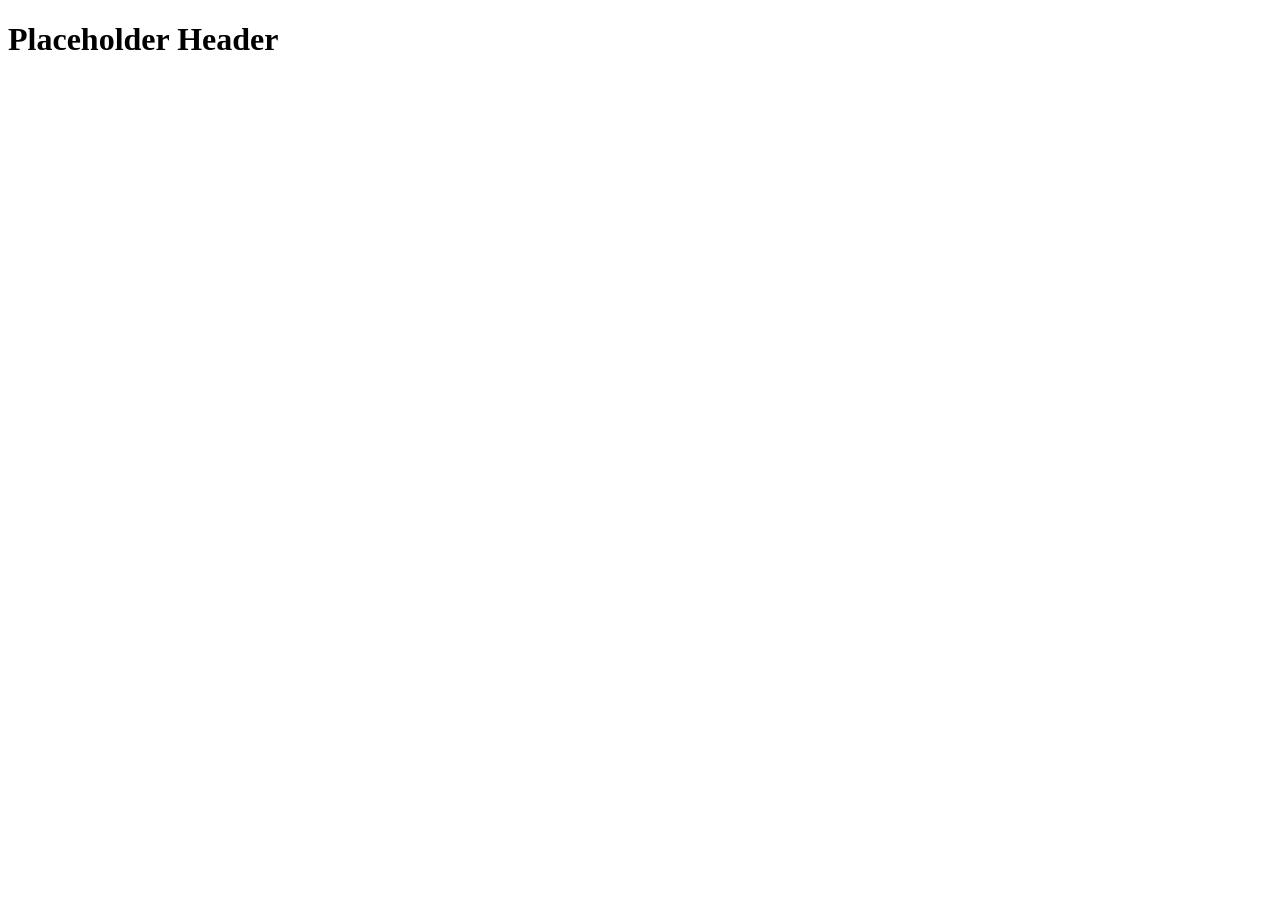
==== index.html @ 4dec1595 "Create index.html" ====
<!DOCTYPE html>
<html lang="en">
<head>
  <meta charset="UTF-8">
  <meta name="viewport" content="width=device-width, initial-scale=1.0">
  <title>Fenwyn Creations</title>
</head>
<body>
  <h1>Placeholder Header</h1>
</body>
</html>
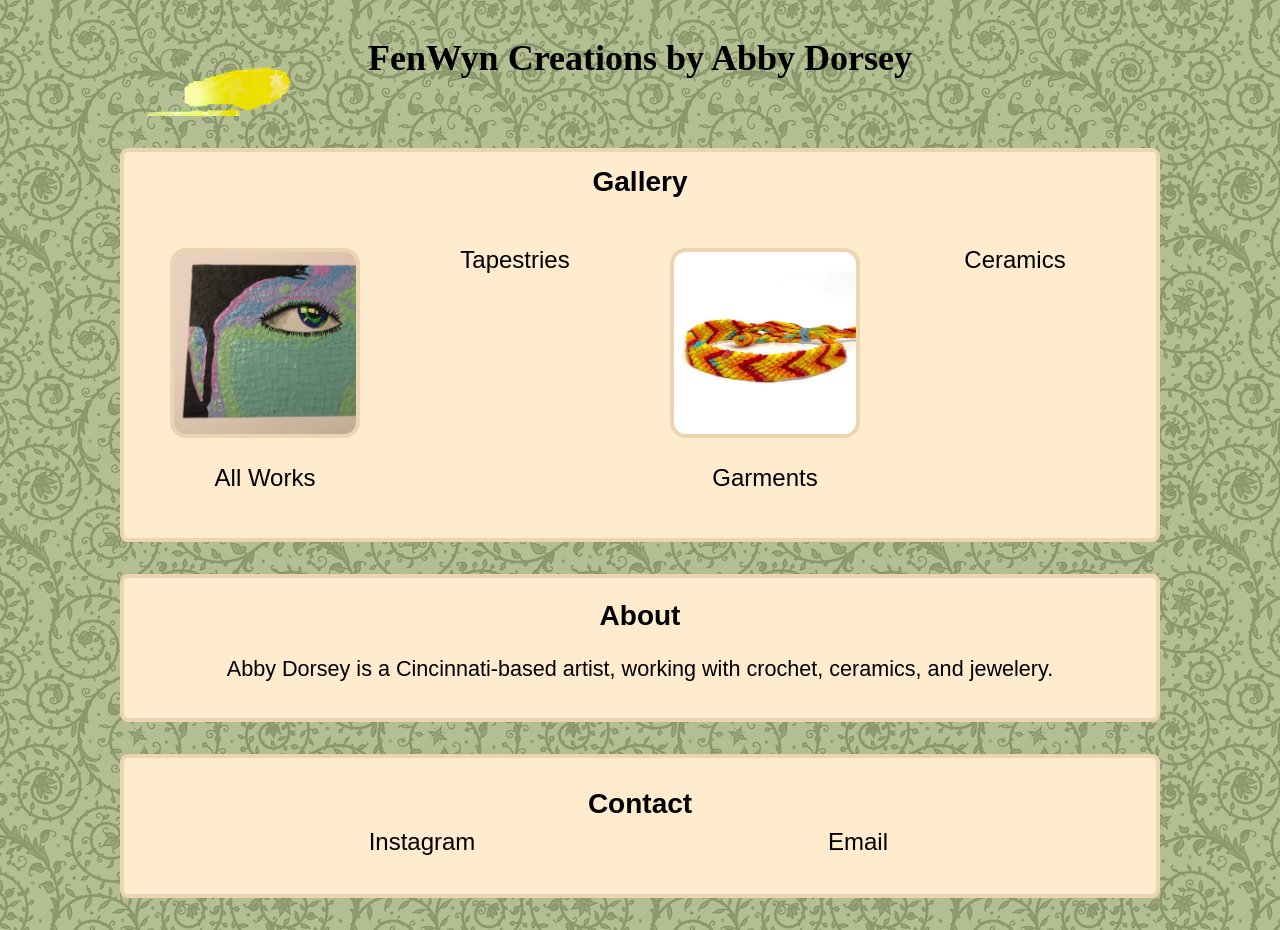
==== commit 580f99bf: "project complete" ====
--- a/index.html
+++ b/index.html
@@ -3,9 +3,55 @@
 <head>
   <meta charset="UTF-8">
   <meta name="viewport" content="width=device-width, initial-scale=1.0">
-  <title>Fenwyn Creations</title>
+  <title>FenWyn Creations</title>
+  <link rel="stylesheet" href="reset.css">
+  <link rel="stylesheet" href="main.css">
 </head>
 <body>
-  <h1>Placeholder Header</h1>
+  <header>
+    <h1>FenWyn Creations by Abby Dorsey</h1>
+  </header>
+  <main>
+    
+    <nav>
+      <h2>Gallery</h2>
+      <ul>
+        <li>
+          <figure>
+            <img src="images/all-works-icon.png" alt="A tape painting of an eye">
+            <figcaption>All Works</figcaption>
+          </figure>
+        </li>
+        <li>
+          <figure>
+            <figcaption>Tapestries</figcaption>
+          </figure>
+        </li>
+        <li>
+          <figure>
+            <img src="images/garments-icon.png" alt="A friendship bracelet">
+            <figcaption>Garments</figcaption>
+          </figure>
+        </li>
+        <li>
+          <figure>
+            <figcaption>Ceramics</figcaption>
+          </figure>
+        </li>
+      </ul>
+    </nav>
+    <div class="about">
+      <h2>About</h2>
+      <p>Abby Dorsey is a Cincinnati-based artist, working with crochet, ceramics, and jewelery.</p>
+    </div>
+    <footer>
+      <h2>Contact</h2>
+      <ul>
+        <li>Instagram</li>
+        <li>Email</li>
+      </ul>
+    </footer>
+    
+  </main>
 </body>
 </html>
--- a/main.css
+++ b/main.css
@@ -0,0 +1,130 @@
+body {
+  background-color: #98a869;
+  background-image: url(images/background-downsize.png);
+}
+
+header {
+  text-align: center;
+  padding: 40px;
+  background-image: url(images/header-background.png);
+}
+
+header h1 {
+  font-size: 225%;
+ }
+
+main {
+  font-family:'Lucida Sans', 'Lucida Sans Regular', 'Lucida Grande', 'Lucida Sans Unicode', Geneva, Verdana, sans-serif;
+}
+
+nav {
+  text-align: center;
+  background-color: blanchedalmond;
+  max-width: 1000px;
+  margin: 2rem auto;
+  padding-bottom: 1.5rem;
+  padding-top: 1rem;
+  padding-left: 1rem;
+  padding-right: 1rem;
+  border: 4px solid rgb(236, 212, 176);
+  border-radius: 0.5rem;
+}
+
+nav h2 {
+  font-size: 175%;
+  padding-bottom: 1.75rem;
+}
+
+nav ul {
+  /* display: flex;
+  justify-content: space-around; */
+  display: grid;
+  grid-template-columns: 1fr 1fr 1fr 1fr;
+}
+
+nav li {
+  font-size: 150%;
+  list-style-type: none;
+  padding: 1.5rem;
+}
+
+nav li:hover {
+  background-color: rgb(236, 212, 176);
+  border-radius: 1rem;
+}
+
+nav img {
+  margin-bottom: 1.5rem;
+  border: 4px solid rgb(236, 212, 176);
+  border-radius: 1rem;
+  max-width: 90%;
+}
+
+.about {
+  text-align: center;
+  background-color: blanchedalmond;
+  max-width: 1000px;
+  margin: 2rem auto;
+  padding-bottom: 0.75rem;
+  padding-top: 1.5rem;
+  padding-left: 1rem;
+  padding-right: 1rem;
+  border: 4px solid rgb(236, 212, 176);
+  border-radius: 0.5rem;
+}
+
+.about h2 {
+  font-size: 175%;
+  padding-bottom: 1.5rem;
+}
+
+.about p {
+  font-size: 135%;
+  line-height: 1.4;
+}
+
+.gallery-display {
+  text-align: center;
+  background-color: blanchedalmond;
+  max-width: 1000px;
+  margin: 2rem auto;
+  padding-bottom: 0.75rem;
+  padding-top: 1.5rem;
+  padding-left: 1rem;
+  padding-right: 1rem;
+  border: 4px solid rgb(236, 212, 176);
+  border-radius: 0.5rem;
+}
+
+footer {
+  text-align: center;
+  background-color: blanchedalmond;
+  max-width: 1000px;
+  margin: 2rem auto;
+  padding-bottom: 2.5rem;
+  padding-top: 2rem;
+  padding-left: 1rem;
+  padding-right: 1rem;
+  border: 4px solid rgb(236, 212, 176);
+  border-radius: 0.5rem;
+}
+
+footer h2 {
+  font-size: 175%;
+  padding-bottom: 0.75rem;
+}
+
+footer ul {
+  display: grid;
+  grid-template-columns: 1fr 1fr;
+  margin: 0 4em;
+}
+
+footer li {
+  font-size: 150%;
+  list-style-type: none;
+}
+
+img {
+  max-width: 100%;
+}
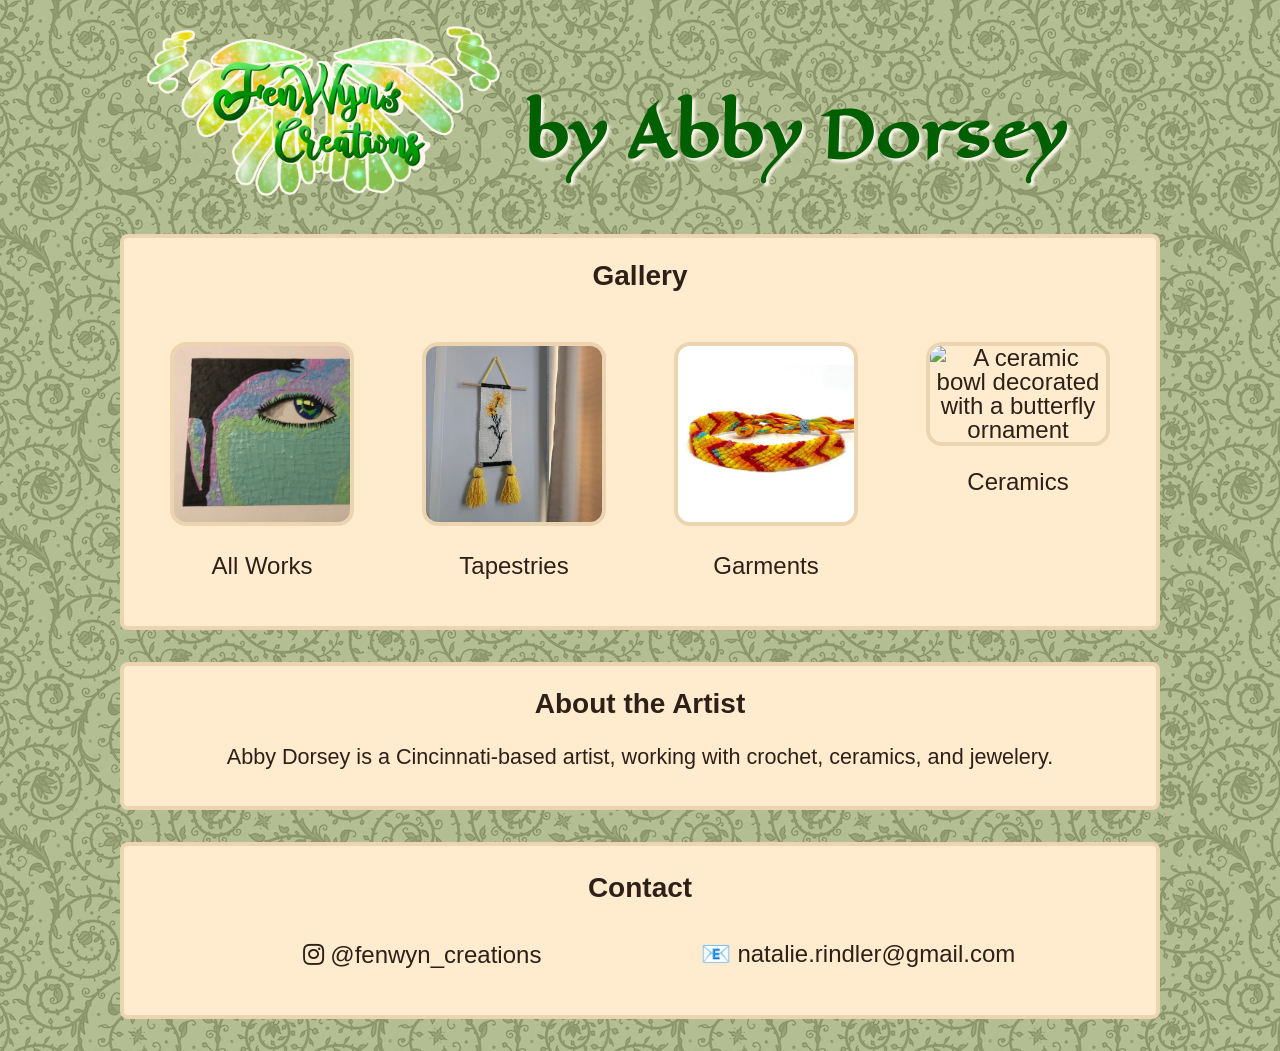
==== commit aa52eefa: "project finished" ====
--- a/index.html
+++ b/index.html
@@ -6,49 +6,63 @@
   <title>FenWyn Creations</title>
   <link rel="stylesheet" href="reset.css">
   <link rel="stylesheet" href="main.css">
+  
+  <link rel="preconnect" href="https://fonts.googleapis.com">
+  <link rel="preconnect" href="https://fonts.gstatic.com" crossorigin>
+  <link href="https://fonts.googleapis.com/css2?family=Eagle+Lake&display=swap" rel="stylesheet">
+  <link rel="stylesheet" href="https://use.fontawesome.com/releases/v5.15.4/css/all.css" integrity="sha384-DyZ88mC6Up2uqS4h/KRgHuoeGwBcD4Ng9SiP4dIRy0EXTlnuz47vAwmeGwVChigm" crossorigin="anonymous"/>
 </head>
+
 <body>
-  <header>
-    <h1>FenWyn Creations by Abby Dorsey</h1>
-  </header>
+  <a href="index.html">
+    <header>
+      <img src="images/header-icon.png" alt="FenWyn's Creations">
+      <h1>by Abby Dorsey</h1>
+    </header>
+  </a>
+
   <main>
     
     <nav>
       <h2>Gallery</h2>
       <ul>
         <li>
-          <figure>
+          <a href="all-works.html"><figure>
             <img src="images/all-works-icon.png" alt="A tape painting of an eye">
             <figcaption>All Works</figcaption>
-          </figure>
+          </figure></a>
         </li>
         <li>
-          <figure>
-            <figcaption>Tapestries</figcaption>
-          </figure>
+          <a href="tapestries.html"><figure>
+              <img src="images/flower-tapestry.png" alt="A crochet tapestry of yellow flowers"> 
+              <figcaption>Tapestries</figcaption>
+          </figure></a>
         </li>
         <li>
-          <figure>
+          <a href="garments.html"><figure>
             <img src="images/garments-icon.png" alt="A friendship bracelet">
             <figcaption>Garments</figcaption>
-          </figure>
+          </figure></a>
         </li>
         <li>
-          <figure>
+          <a href="ceramics.html"><figure>
+            <img src="images/butterfly-bowl.png" alt="A ceramic bowl decorated with a butterfly ornament">
             <figcaption>Ceramics</figcaption>
-          </figure>
+          </figure></a>
         </li>
       </ul>
     </nav>
     <div class="about">
-      <h2>About</h2>
+      <h2>About the Artist</h2>
       <p>Abby Dorsey is a Cincinnati-based artist, working with crochet, ceramics, and jewelery.</p>
     </div>
+
     <footer>
       <h2>Contact</h2>
       <ul>
-        <li>Instagram</li>
-        <li>Email</li>
+        <a href="https://www.instagram.com/fenwyn_creations/"><li><i class="fab fa-instagram"></i> @fenwyn_creations</li></a>
+        <a href="mailto:natalie.rindler@gmail.com">
+        <li>&#128231; natalie.rindler@gmail.com</li></a>
       </ul>
     </footer>
     
--- a/main.css
+++ b/main.css
@@ -3,18 +3,40 @@
   background-image: url(images/background-downsize.png);
 }
 
+a {
+  text-decoration: none;
+}
+
 header {
-  text-align: center;
-  padding: 40px;
-  background-image: url(images/header-background.png);
+  padding: 0px;
+  display: grid;
+  grid-template-columns: 4fr 7fr;
+  align-items: end;
+  max-width: 1000px;
+  margin: 0 auto;
+  margin-top: 1.25rem;
 }
 
 header h1 {
-  font-size: 225%;
- }
+  font-size: 400%;
+  font-family: "Eagle Lake", serif;
+  color: #005f00;
+  text-shadow: 3px 3px 3px #fdf7ec;
+  height: 100px;
+  padding-left: 20px;
+}
+
+header h1:hover {
+  color: #55df5e;
+}
+
+header img {
+  max-width: 100%;
+}
 
 main {
   font-family:'Lucida Sans', 'Lucida Sans Regular', 'Lucida Grande', 'Lucida Sans Unicode', Geneva, Verdana, sans-serif;
+  color: #2e2019;
 }
 
 nav {
@@ -23,7 +45,7 @@
   max-width: 1000px;
   margin: 2rem auto;
   padding-bottom: 1.5rem;
-  padding-top: 1rem;
+  padding-top: 1.5rem;
   padding-left: 1rem;
   padding-right: 1rem;
   border: 4px solid rgb(236, 212, 176);
@@ -40,6 +62,7 @@
   justify-content: space-around; */
   display: grid;
   grid-template-columns: 1fr 1fr 1fr 1fr;
+  gap: 0.5rem;
 }
 
 nav li {
@@ -53,11 +76,20 @@
   border-radius: 1rem;
 }
 
+nav a {
+  color: #2e2019;
+}
+
 nav img {
   margin-bottom: 1.5rem;
   border: 4px solid rgb(236, 212, 176);
   border-radius: 1rem;
   max-width: 90%;
+}
+
+nav .here {
+  background-color: rgb(236, 212, 176);
+  border-radius: 1rem;
 }
 
 .about {
@@ -96,13 +128,31 @@
   border-radius: 0.5rem;
 }
 
+.gallery-display ul {
+  display: flex;
+  justify-content: space-around;
+  flex-wrap: wrap;
+}
+
+.gallery-display li {
+  list-style-type: none;
+}
+
+.gallery-display img {
+  max-height: 300px;
+  flex: 1;
+  margin-bottom: 1.5rem;
+  border: 4px solid rgb(236, 212, 176);
+  border-radius: 0.5rem;
+}
+
 footer {
   text-align: center;
   background-color: blanchedalmond;
   max-width: 1000px;
   margin: 2rem auto;
-  padding-bottom: 2.5rem;
-  padding-top: 2rem;
+  padding-bottom: 2rem;
+  padding-top: 1.75rem;
   padding-left: 1rem;
   padding-right: 1rem;
   border: 4px solid rgb(236, 212, 176);
@@ -111,7 +161,7 @@
 
 footer h2 {
   font-size: 175%;
-  padding-bottom: 0.75rem;
+  padding-bottom: 1.5rem;
 }
 
 footer ul {
@@ -123,6 +173,17 @@
 footer li {
   font-size: 150%;
   list-style-type: none;
+  padding: 1rem;
+}
+
+footer li:hover {
+  background-color: rgb(236, 212, 176);
+  border-radius: 1rem;
+}
+
+footer a {
+  text-decoration: none;
+  color: #2e2019;
 }
 
 img {
